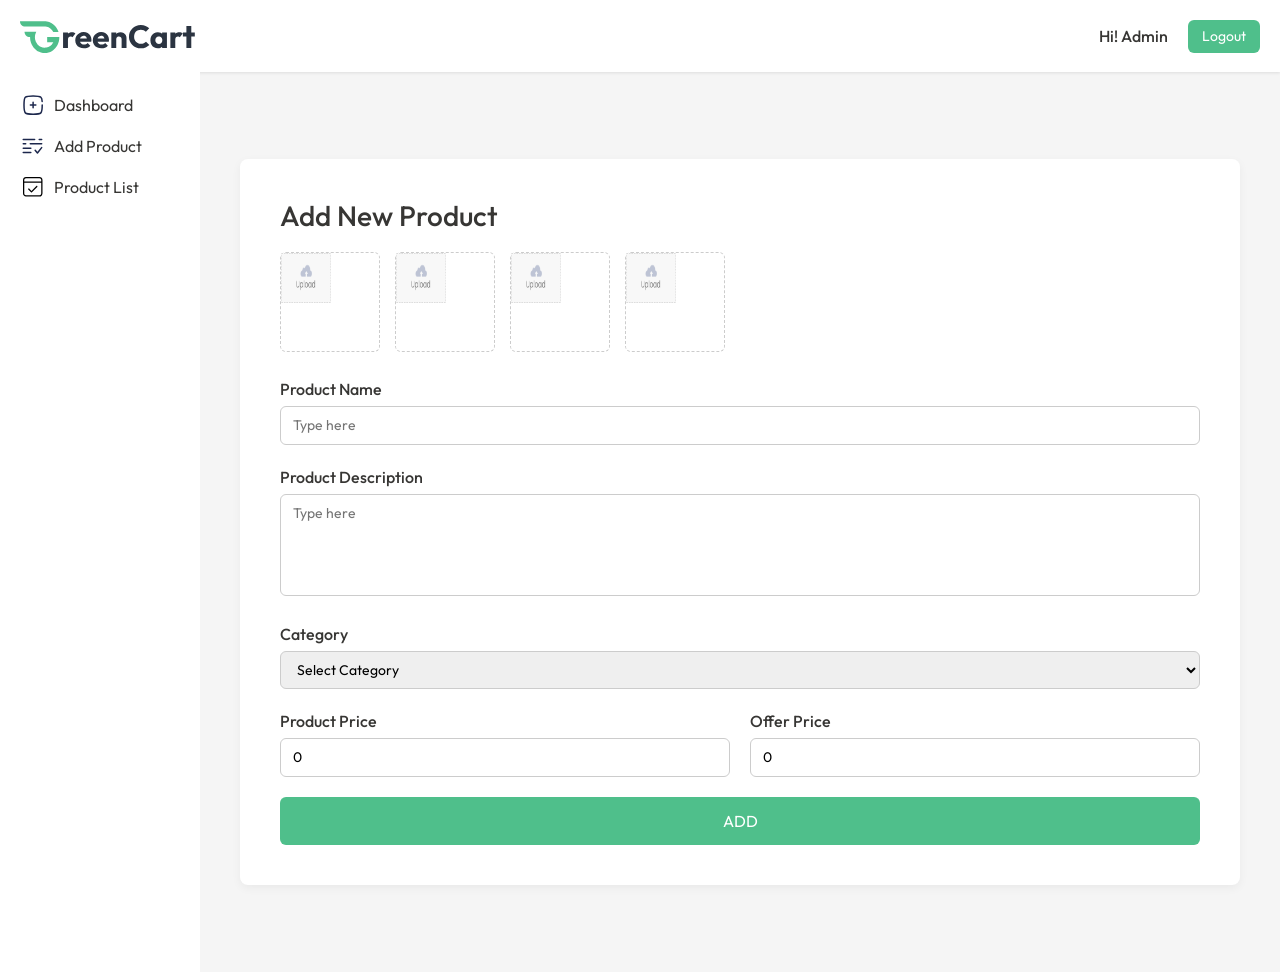
==== Dashboardadd.html @ bcf77832 "first commit" ====
<!DOCTYPE html>
<html lang="en">
<head>
<meta charset="UTF-8">
<meta name="viewport" content="width=device-width, initial-scale=1.0">
<title>Add Product</title>
<link rel="preconnect" href="https://fonts.googleapis.com">
<link rel="preconnect" href="https://fonts.gstatic.com" crossorigin>
<link href="https://fonts.googleapis.com/css2?family=Outfit:wght@100..900&display=swap" rel="stylesheet">
<link rel="stylesheet" href="assets/css/bootstrap.min.css">
<link rel="stylesheet" href="assets/css/addHotel.css">
<link rel="stylesheet" href="assets/css/dashboard.css">

</head>
<body>

<!-- Navbar -->
<div class="main-nav">
    <div class="logo"><img src="assets/images/logo.svg" alt="logo"></div>

    <div class="nav-right">
        <p class="admin-greet">Hi! Admin</p>
        <button class="logout-btn">Logout</button>
    </div>
</div>

<div class="dash">
    <div class="links">
        <a href="#"><img src="assets/images/add_icon.svg" alt=""> Dashboard</a>
        <a href="#"><img src="assets/images/product_list_icon.svg" alt=""> Add Product</a>
        <a href="#"><img src="assets/images/order_icon.svg" alt=""> Product List</a>
    </div>

    <div class="content">
        <h1>Add New Product</h1>

        <form action="/AddProduct" method="POST" enctype="multipart/form-data" class="add-product-form">
            
            <!-- Product Images -->
            <div class="image-grid">
                <label class="image-upload">
                    <input type="file" name="images[]" accept="image/*">
                    <span><img src="assets/images/upload_area.png" alt="upload"></span>
                </label>
                <label class="image-upload">
                    <input type="file" name="images[]" accept="image/*">
                    <span><img src="assets/images/upload_area.png" alt="upload"></span>
                </label>
                <label class="image-upload">
                    <input type="file" name="images[]" accept="image/*">
                    <span><img src="assets/images/upload_area.png" alt="upload"></span>
                </label>
                <label class="image-upload">  
                    <input type="file" name="images[]" accept="image/*">
                    <span><img src="assets/images/upload_area.png" alt="upload"></span>
                </label>
            </div>

            <!-- Product Name -->
            <div>
                <label>Product Name</label>
                <input type="text" name="product_name" placeholder="Type here" required>
            </div>

            <!-- Product Description -->
            <div>
                <label>Product Description</label>
                <textarea name="product_desc" rows="4" placeholder="Type here"></textarea>
            </div>

            <!-- Category -->
            <div>
                <label>Category</label>
                <select name="category" required>
                    <option value="">Select Category</option>
                    <option value="food">Food</option>
                    <option value="beverages">Beverages</option>
                    <option value="snacks">Snacks</option>
                </select>
            </div>

            <!-- Prices -->
            <div style="display:flex; gap:20px; flex-wrap:wrap;">
                <div style="flex:1">
                    <label>Product Price</label>
                    <input type="number" name="price" min="0" value="0">
                </div>
                <div style="flex:1">
                    <label>Offer Price</label>
                    <input type="number" name="offer_price" min="0" value="0">
                </div>
            </div>

            <button type="submit">ADD</button>
        </form>

    </div>
</div>

</body>
</html>
---- assets/css/addHotel.css ----
*{
    margin:0; padding:0; box-sizing:border-box; font-family:Outfit, sans-serif;
}
body{
    background:#f5f5f5; color:#373634;
}
.main-nav{
    height:72px; background:white; display:flex; align-items:center; padding:0 20px; box-shadow:0 1px 3px rgba(0,0,0,0.1);
}
.main-nav .logo img{height:40px;}
.dash{display:flex;}
.links{
    width:200px; background:white; padding:20px; display:flex; flex-direction:column; gap:15px; height:100vh;
}
.links a{
    text-decoration:none; color:#373634; display:flex; align-items:center; gap:8px;
}
.content{
    flex:1; padding:40px; max-width:1000px; margin:auto;
    background:white; border-radius:8px; box-shadow:0 3px 10px rgba(0,0,0,0.05);
}
.content h1{font-size:28px; margin-bottom:20px;}
.content h2{font-size:22px; margin-bottom:20px;}
.add-product-form{
    display:flex; flex-direction:column; gap:20px;
}
.add-product-form label{
    font-weight:500; margin-bottom:5px; display:block;
}
.add-product-form input, 
.add-product-form select, 
.add-product-form textarea{
    width:100%; padding:8px 12px; border:1px solid #ccc; border-radius:6px; font-size:14px;
}
.add-product-form textarea{resize:none;}
.image-grid{
    display:flex; gap:15px; flex-wrap:wrap;
}
.image-upload{
    position:relative; width:100px; height:100px; border:1px dashed #ccc; display:flex; align-items:center; justify-content:center; border-radius:6px; cursor:pointer;
}
.image-upload input{display:none;}
.image-upload span img{width:50px; height:50px;}
.add-product-form button{
    padding:12px; background:#4fbf8b; color:white; border:none; border-radius:6px; cursor:pointer; font-size:16px;
}
.add-product-form button:hover{background:#44ae7c;}
@media(max-width:768px){
    .dash{flex-direction:column;}
    .links{width:100%; flex-direction:row; overflow-x:auto; height:auto; padding:10px;}
    .links a{flex:1; justify-content:center;}
}
.main-nav{
    height:72px;
    background:white;
    display:flex;
    justify-content:space-between;
    align-items:center;
    padding:0 20px;
    box-shadow:0 1px 3px rgba(0,0,0,0.1);
}

/* نص الترحيب */
.admin-greet{
    margin-right:15px;
    font-weight:500;
    color:#373634;
}

/* زر Logout */
.logout-btn{
    padding:6px 14px;
    background:#4fbf8b;
    color:white;
    border:none;
    border-radius:6px;
    cursor:pointer;
    font-size:14px;
}
.logout-btn:hover{
    background:#44ae7c;
}

/* Responsive للهواتف */
@media(max-width:768px){
    .nav-right{
        display:flex;
        flex-direction:row;
        align-items:center;
        gap:10px;
    }

    .admin-greet{
        font-size:14px;
        margin-right:5px;
    }

    .logout-btn{
        padding:5px 10px;
        font-size:13px;
    }
}
---- assets/css/dashboard.css ----
*{
    margin:0; padding:0; box-sizing:border-box; font-family:Outfit, sans-serif;
}
body{
    background:#f5f5f5; color:#373634;
}
.main-nav{
    height:72px; background:white; display:flex; align-items:center; padding:0 20px; box-shadow:0 1px 3px rgba(0,0,0,0.1);
}
.main-nav .logo img{height:40px;}
.dash{display:flex;}
.links{
    width:200px; background:white; padding:20px; display:flex; flex-direction:column; gap:15px; height:100vh;
}
.links a{
    text-decoration:none; color:#373634; display:flex; align-items:center; gap:8px;
}
.content{
    flex:1; padding:40px; max-width:1000px; margin:auto;
    background:white; border-radius:8px; box-shadow:0 3px 10px rgba(0,0,0,0.05);
}
.content h1{font-size:28px; margin-bottom:20px;}
.content h2{font-size:22px; margin-bottom:20px;}
.add-product-form{
    display:flex; flex-direction:column; gap:20px;
}
.add-product-form label{
    font-weight:500; margin-bottom:5px; display:block;
}
.add-product-form input, 
.add-product-form select, 
.add-product-form textarea{
    width:100%; padding:8px 12px; border:1px solid #ccc; border-radius:6px; font-size:14px;
}
.add-product-form textarea{resize:none;}
.image-grid{
    display:flex; gap:15px; flex-wrap:wrap;
}
.image-upload{
    position:relative; width:100px; height:100px; border:1px dashed #ccc; display:flex; align-items:center; justify-content:center; border-radius:6px; cursor:pointer;
}
.image-upload input{display:none;}
.image-upload span img{width:50px; height:50px;}
.add-product-form button{
    padding:12px; background:#4fbf8b; color:white; border:none; border-radius:6px; cursor:pointer; font-size:16px;
}
.add-product-form button:hover{background:#44ae7c;}
@media(max-width:768px){
    .dash{flex-direction:column;}
    .links{width:100%; flex-direction:row; overflow-x:auto; height:auto; padding:10px;}
    .links a{flex:1; justify-content:center;}
}
.main-nav{
    height:72px;
    background:white;
    display:flex;
    justify-content:space-between;
    align-items:center;
    padding:0 20px;
    box-shadow:0 1px 3px rgba(0,0,0,0.1);
}

/* نص الترحيب */
.admin-greet{
    margin-right:15px;
    font-weight:500;
    color:#373634;
}
.nav-right {
     display:flex;
    align-items:center; 
    gap: 20px;
}
.nav-right p{
    margin: 0 ;
    padding: 0;
}
/* زر Logout */
.logout-btn{
    padding:6px 14px;
    background:#4fbf8b;
    color:white;
    border:none;
    border-radius:6px;
    cursor:pointer;
    font-size:14px;
}
.logout-btn:hover{
    background:#44ae7c;
}

/* Responsive للهواتف */
@media(max-width:768px){
    .nav-right{
        display:flex;
        flex-direction:row;
        align-items:center;
        gap:10px;
    }

    .admin-greet{
        font-size:14px;
        margin-right:5px;
    }

    .logout-btn{
        padding:5px 10px;
        font-size:13px;
    }
}
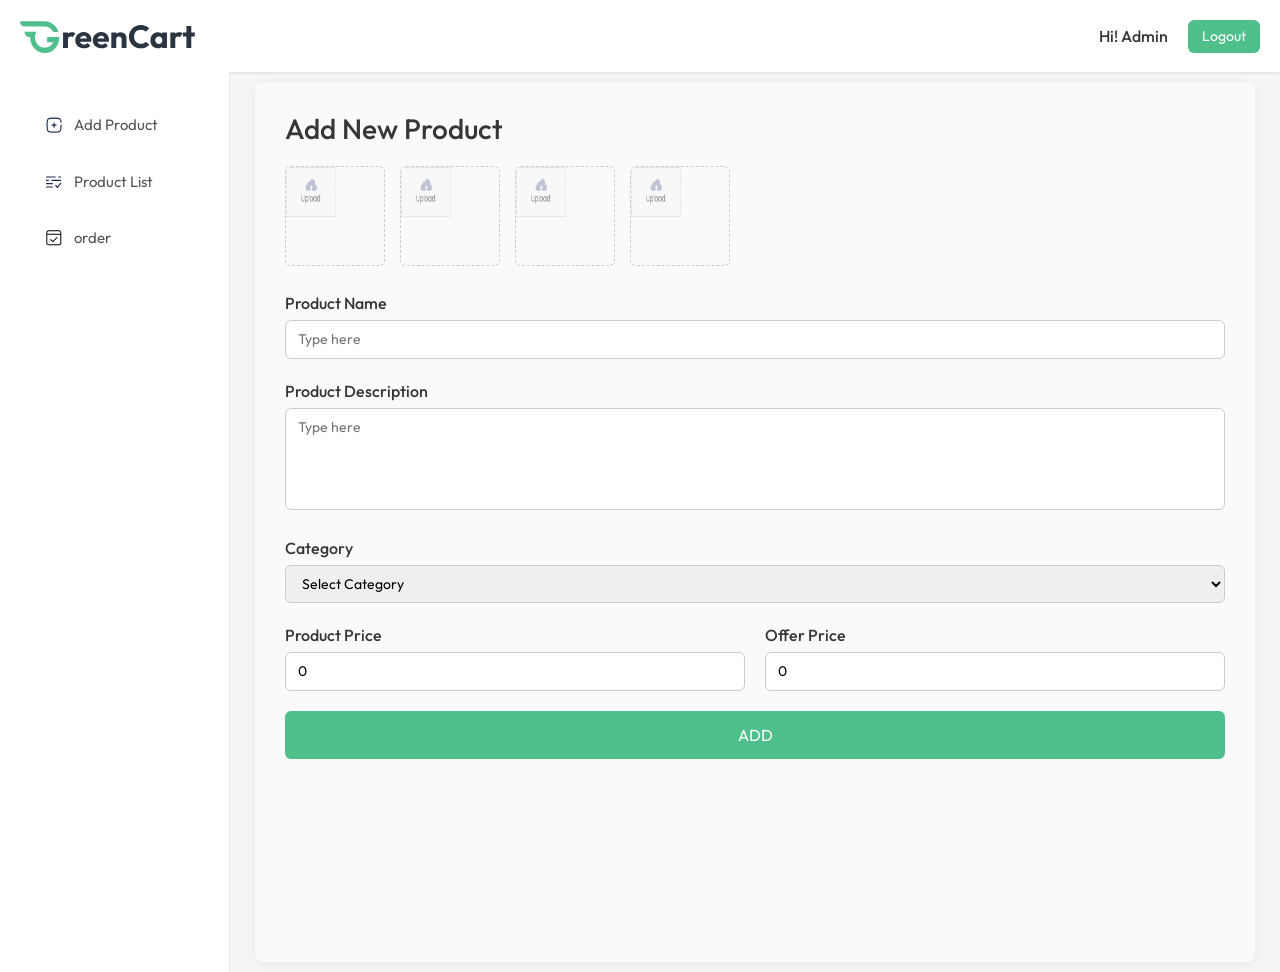
==== commit 230efebf: "add admin" ====
--- a/Dashboardadd.html
+++ b/Dashboardadd.html
@@ -26,9 +26,9 @@
 
 <div class="dash">
     <div class="links">
-        <a href="#"><img src="assets/images/add_icon.svg" alt=""> Dashboard</a>
-        <a href="#"><img src="assets/images/product_list_icon.svg" alt=""> Add Product</a>
-        <a href="#"><img src="assets/images/order_icon.svg" alt=""> Product List</a>
+        <a href="#"><img src="assets/images/add_icon.svg" alt=""> Add Product</a>
+        <a href="#"><img src="assets/images/product_list_icon.svg" alt=""> Product List</a>
+        <a href="#"><img src="assets/images/order_icon.svg" alt=""> order</a>
     </div>
 
     <div class="content">
--- a/assets/css/dashboard.css
+++ b/assets/css/dashboard.css
@@ -16,7 +16,7 @@
     text-decoration:none; color:#373634; display:flex; align-items:center; gap:8px;
 }
 .content{
-    flex:1; padding:40px; max-width:1000px; margin:auto;
+    flex:1; padding:40px; max-width:1000px; margin:10px auto;
     background:white; border-radius:8px; box-shadow:0 3px 10px rgba(0,0,0,0.05);
 }
 .content h1{font-size:28px; margin-bottom:20px;}
@@ -107,4 +107,68 @@
         padding:5px 10px;
         font-size:13px;
     }
+}
+
+/* dashboard layout */
+
+.dash{
+display:flex;
+min-height:100vh;
+}
+
+/* sidebar */
+
+.links{
+width:230px;
+background:#fff;
+border-right:1px solid #eee;
+padding-top:30px;
+display:flex;
+flex-direction:column;
+gap:10px;
+}
+
+/* links */
+
+.links a{
+display:flex;
+align-items:center;
+gap:10px;
+padding:12px 20px;
+font-size:15px;
+color:#555;
+text-decoration:none;
+transition:0.3s;
+border-left:4px solid transparent;
+}
+
+/* icons */
+
+.links a img{
+width:20px;
+}
+
+/* hover */
+
+.links a:hover{
+background:#f4fbf7;
+color:#4fbf8b;
+border-left:4px solid #4fbf8b;
+}
+
+/* active link */
+
+.links a.active{
+background:#e9f8f1;
+color:#4fbf8b;
+border-left:4px solid #4fbf8b;
+font-weight:500;
+}
+
+/* content */
+
+.content{
+flex:1;
+padding:30px;
+background:#fafafa;
 }
